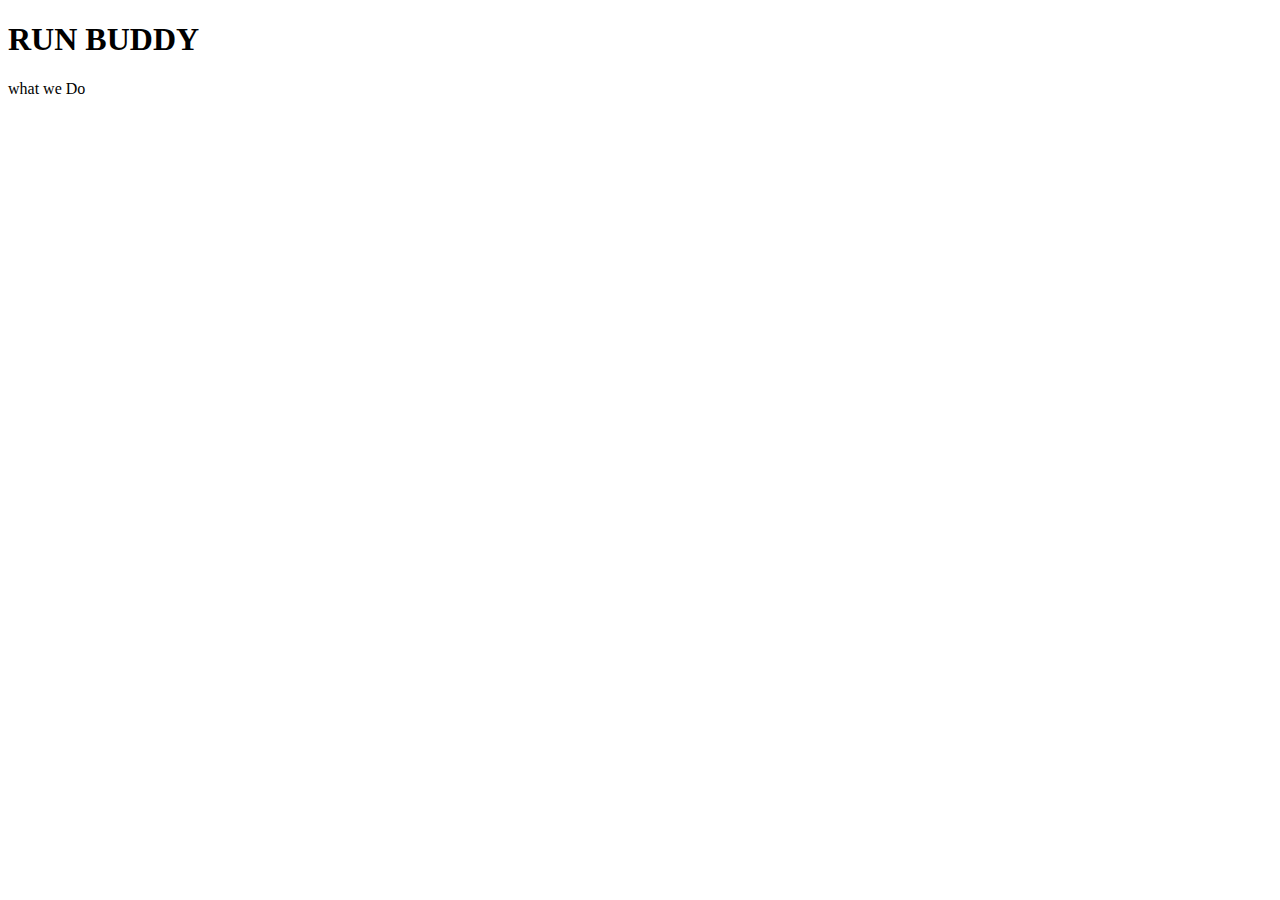
==== homework/run-buddy/index.html @ b5989ddb "page template" ====
<!DOCTYPE html>
<html lang="en">
<head>
    <meta charset="UTF-8">
    <meta http-equiv="X-UA-Compatible" content="IE=edge">
    <meta name="viewport" content="width=device-width, initial-scale=1.0">
    <title>RUN BUDDYT</title>
</head>
<body>
<h1>RUN BUDDY</h1>
 what we Do

</body>
</html>
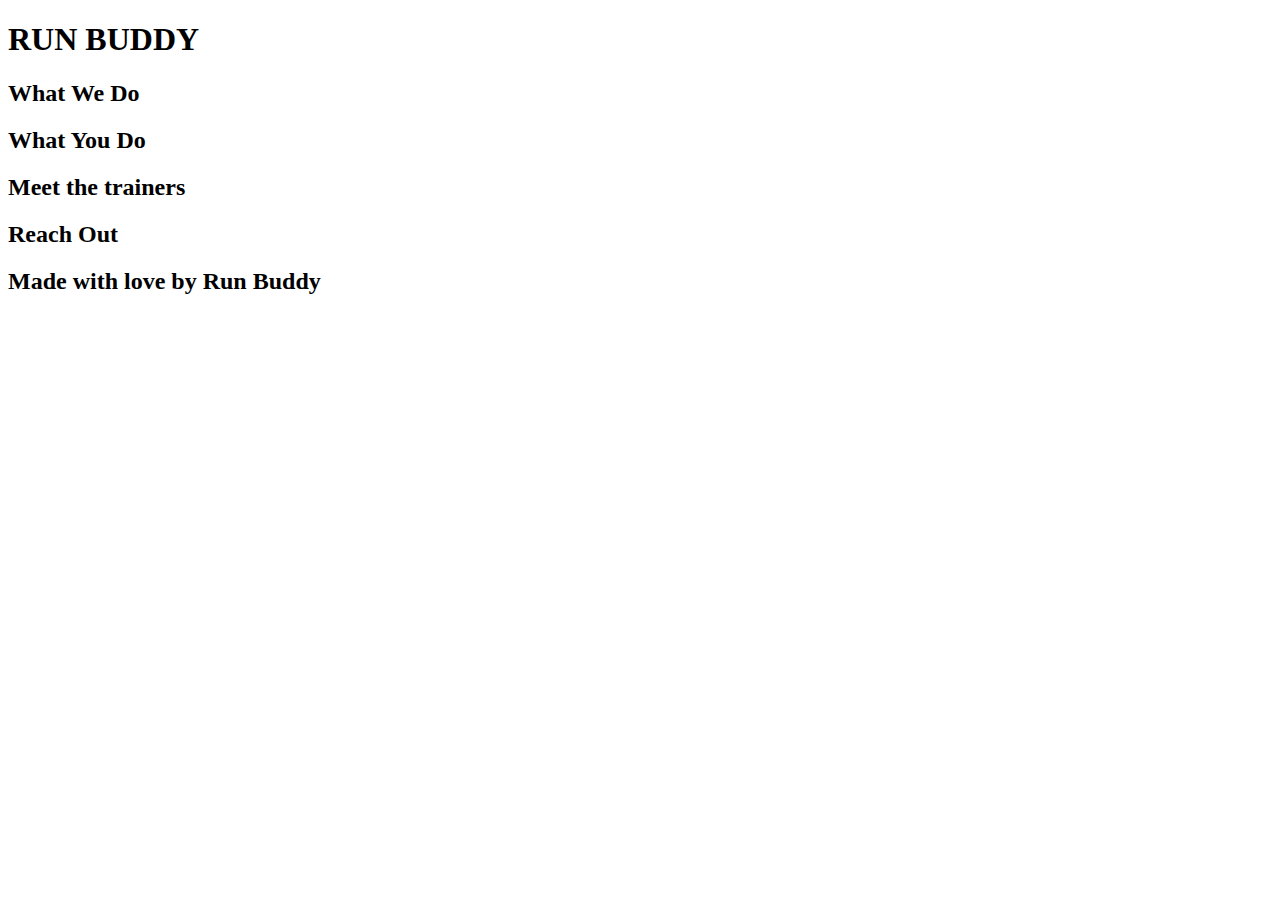
==== commit 8b8e382d: "continue project" ====
--- a/homework/run-buddy/index.html
+++ b/homework/run-buddy/index.html
@@ -1,14 +1,52 @@
 <!DOCTYPE html>
 <html lang="en">
+
 <head>
     <meta charset="UTF-8">
     <meta http-equiv="X-UA-Compatible" content="IE=edge">
     <meta name="viewport" content="width=device-width, initial-scale=1.0">
-    <title>RUN BUDDYT</title>
+    <title>RUN BUDDY</title>
 </head>
+
 <body>
-<h1>RUN BUDDY</h1>
- what we Do
+    <!-- navigation -->
+    <header>
+        <h1>RUN BUDDY</h1>
 
-</body>
+    </header>
+
+    <!-- hero/jumbotron -->
+    <section>
+    </section>
+
+
+    <!-- "what we do" section-->
+    <section>
+        <h2>What We Do</h2>
+    </section>
+
+    <!-- "what you do" -->
+    <section><h2>What You Do</h2>
+    </section>
+
+    <!--"meet the trainers"-->
+     <section>
+      <h2>Meet the trainers</h2>
+      </section>
+
+      <!--"reach out"-->
+      <section>
+          <h2> Reach Out</h2>
+
+      </section>
+      
+      <!--Footer-->
+      <section>
+        <h2> Made with love by Run Buddy</h2>   
+
+      </section>
+
+
+    </body>
+
 </html>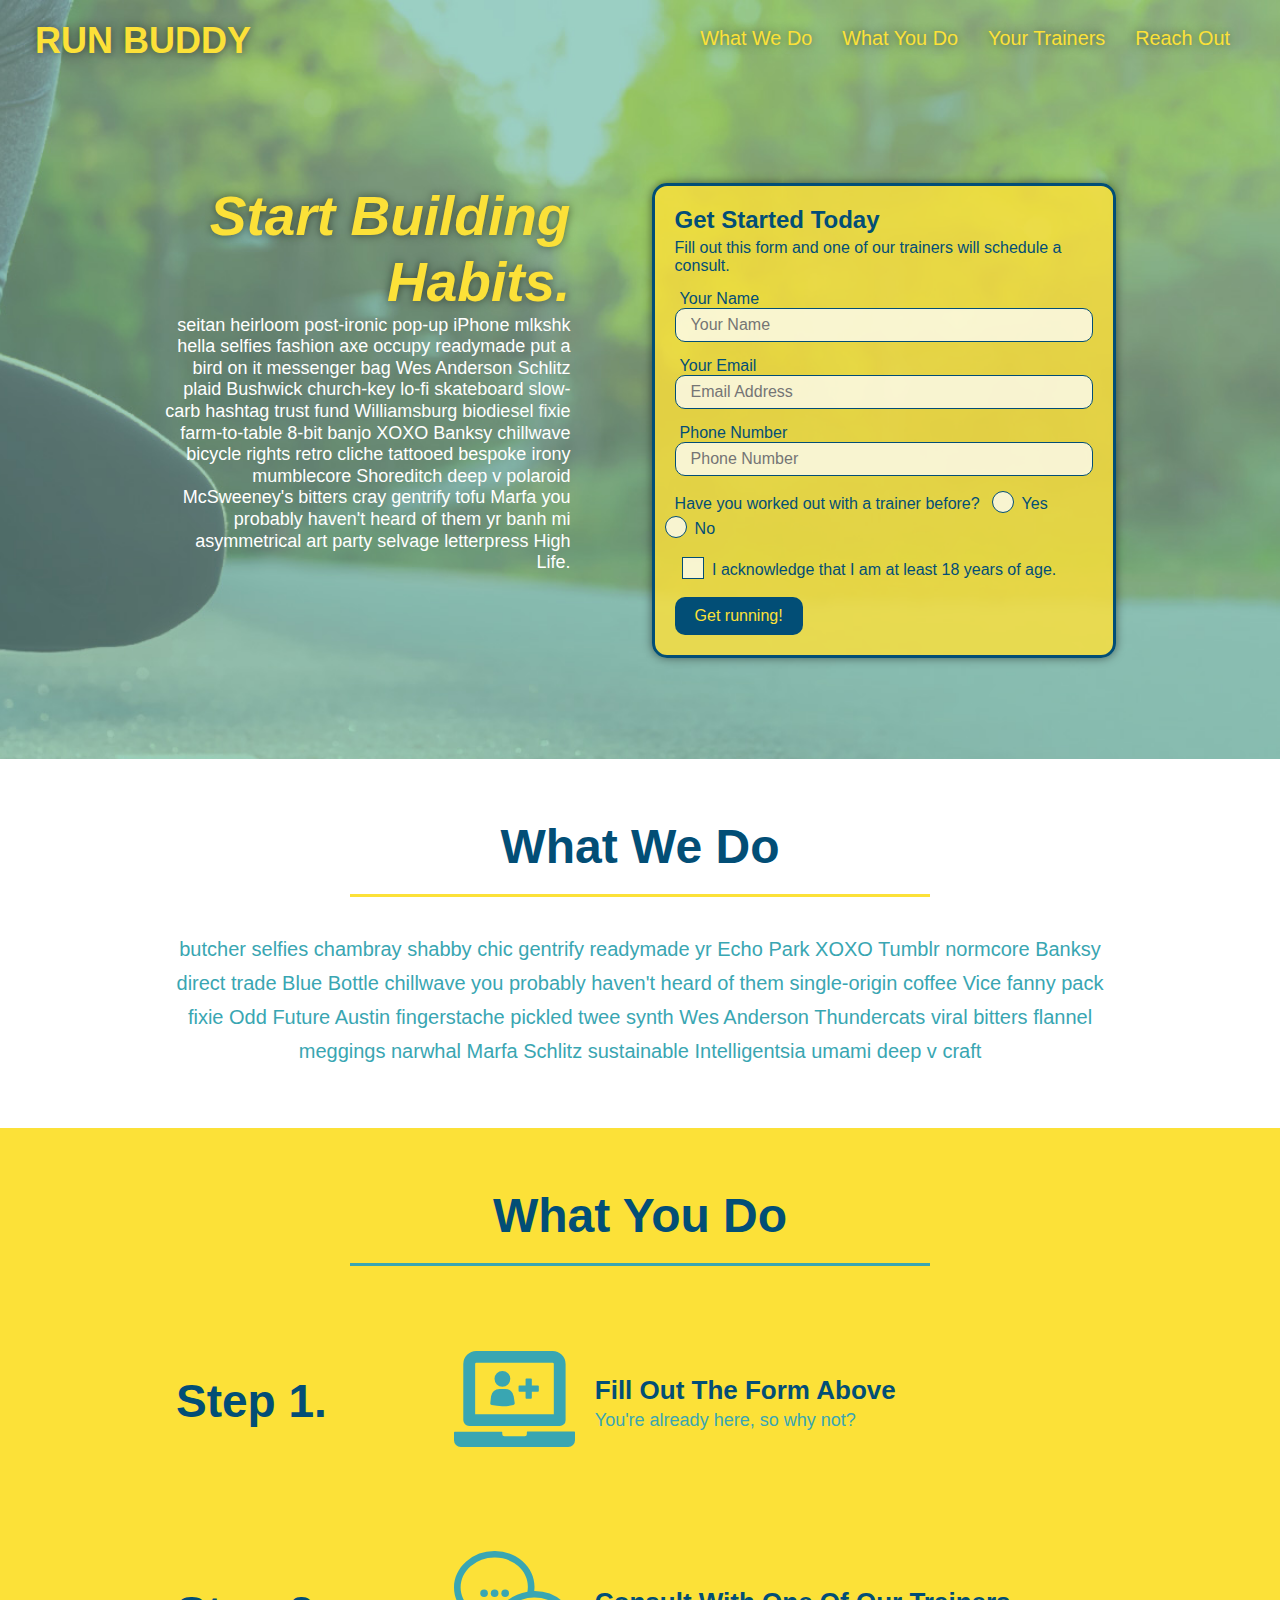
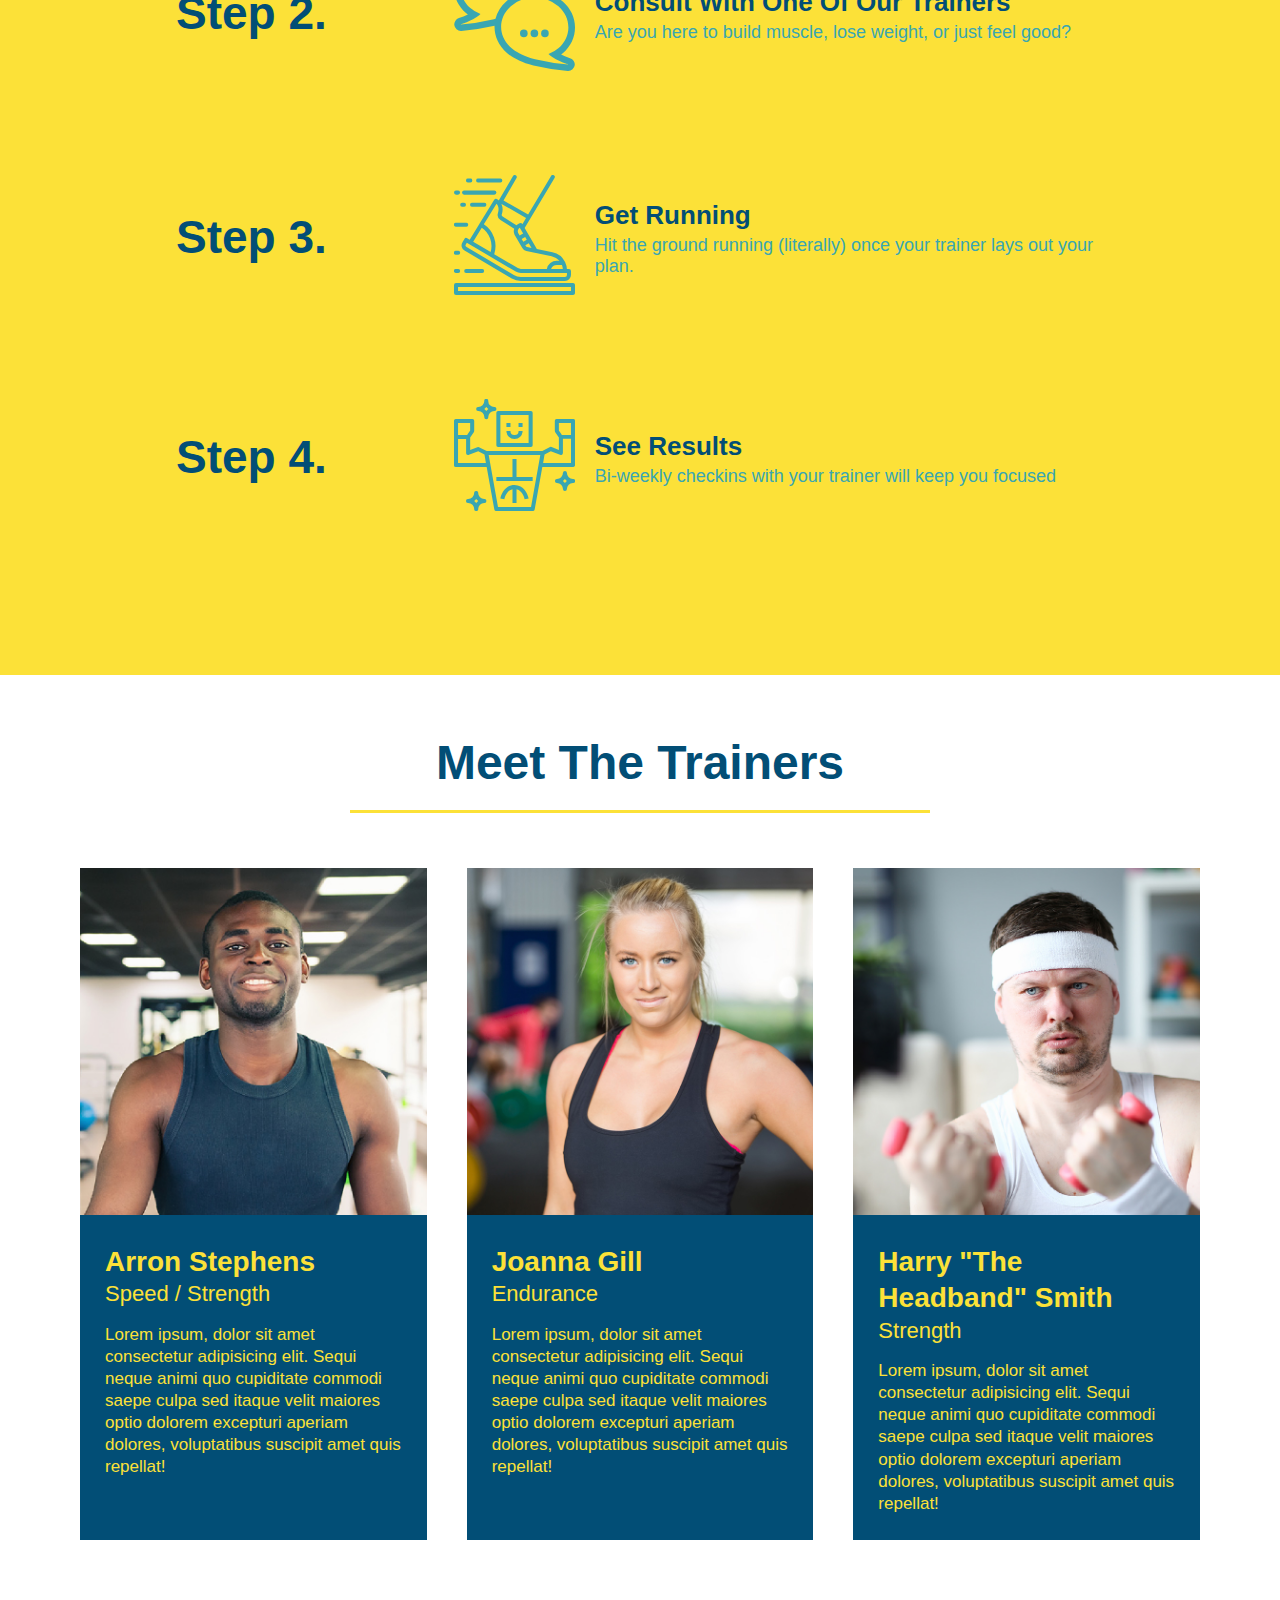
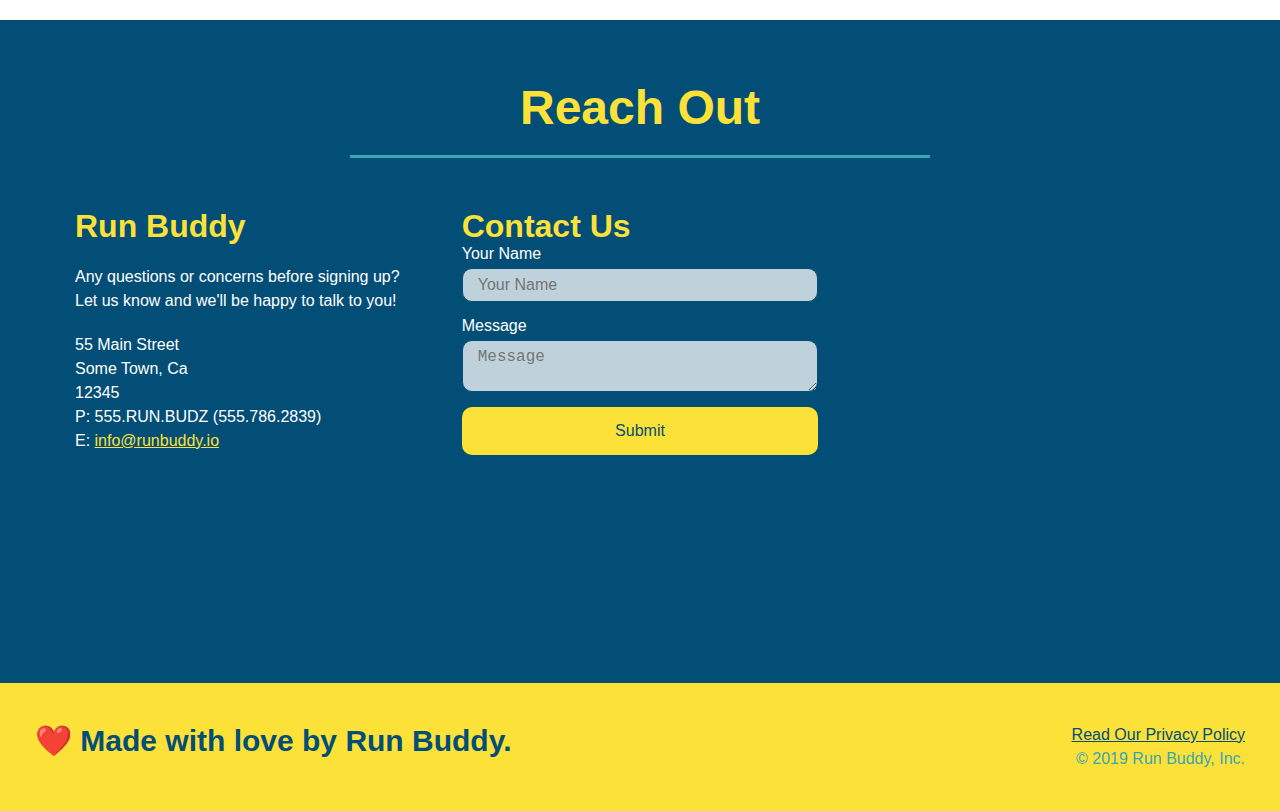
==== commit a8ad7e4b: "improve game experience" ====
--- a/homework/run-buddy/index.html
+++ b/homework/run-buddy/index.html
@@ -1,52 +1,252 @@
 <!DOCTYPE html>
 <html lang="en">
-
-<head>
-    <meta charset="UTF-8">
-    <meta http-equiv="X-UA-Compatible" content="IE=edge">
-    <meta name="viewport" content="width=device-width, initial-scale=1.0">
-    <title>RUN BUDDY</title>
-</head>
-
-<body>
-    <!-- navigation -->
+  <head>
+    <meta charset="UTF-8" />
+    <meta name="viewport" content="width=device-width, initial-scale=1.0" />
+    <link rel="stylesheet" href="./assets/css/style.css">
+    <title>Run Buddy</title>
+  </head>
+  <body>
+    <!-- navigation tags - block level element -->
     <header>
-        <h1>RUN BUDDY</h1>
-
+      <h1>
+        <a href="/">RUN BUDDY</a>
+      </h1>
+      <nav>
+        <ul>
+          <li>
+            <a href="#what-we-do">What We Do</a>
+          </li>
+          <li>
+            <a href="#what-you-do">What You Do</a>
+          </li>
+          <li>
+            <a href="#your-trainers">Your Trainers</a>
+          </li>
+          <li>
+            <a href="#reach-out">Reach Out</a>
+          </li>
+        </ul>
+      </nav>
     </header>
+    <!-- end navigation -->
 
     <!-- hero/jumbotron -->
-    <section>
-    </section>
-
-
-    <!-- "what we do" section-->
-    <section>
-        <h2>What We Do</h2>
-    </section>
-
-    <!-- "what you do" -->
-    <section><h2>What You Do</h2>
-    </section>
-
-    <!--"meet the trainers"-->
-     <section>
-      <h2>Meet the trainers</h2>
-      </section>
-
-      <!--"reach out"-->
-      <section>
-          <h2> Reach Out</h2>
-
-      </section>
-      
-      <!--Footer-->
-      <section>
-        <h2> Made with love by Run Buddy</h2>   
-
-      </section>
-
-
-    </body>
-
+    <section class="hero">
+      <div class="hero-cta">
+        <h2>Start Building Habits.</h2>
+        <p>
+          seitan heirloom post-ironic pop-up iPhone mlkshk hella selfies fashion axe occupy readymade put a bird on it
+          messenger bag Wes Anderson Schlitz plaid Bushwick church-key lo-fi skateboard slow-carb hashtag trust fund
+          Williamsburg biodiesel fixie farm-to-table 8-bit banjo XOXO Banksy chillwave bicycle rights retro cliche
+          tattooed bespoke irony mumblecore Shoreditch deep v polaroid McSweeney's bitters cray gentrify tofu Marfa you
+          probably haven't heard of them yr banh mi asymmetrical art party selvage letterpress High Life.
+        </p>
+      </div>
+
+      <div class="hero-form">
+        <h3>Get Started Today</h3>
+        <p>Fill out this form and one of our trainers will schedule a consult.</p>
+        <form>
+          <label for="name">Your Name</label>
+          <input type="text" placeholder="Your Name" id="name" name="name" class="form-input" />
+          <label for="email">Your Email</label>
+          <input type="email" placeholder="Email Address" id="email" name="email" class="form-input" />
+          <label for="phone">Phone Number</label>
+          <input type="tel" placeholder="Phone Number" name="phone" id="phone" class="form-input" />
+          <p>
+            Have you worked out with a trainer before?
+            <span class="radio-wrapper">
+              <input type="radio" name="trainer-confirm" id="trainer-yes" />
+              <label for="trainer-yes">Yes</label>
+            </span>
+            <span class="radio-wrapper">
+              <input type="radio" name="trainer-confirm" id="trainer-no" />
+              <label for="trainer-no">No</label>
+            </span>
+          </p>
+          <p>
+            <span class="checkbox-wrapper">
+              <input type="checkbox" name="checkpoint1" id="checkbox" />
+              <label for="checkbox">I acknowledge that I am at least 18 years of age.</label>
+            </span>
+          </p>
+          <button type="submit">
+            Get running!
+          </button>
+        </form>
+      </div>
+    </section>
+    <!-- end header -->
+
+    <!-- "what we do" start - <section> -->
+    <section id="what-we-do" class="intro">
+      <div class="flex-row">
+        <h2 class="section-title primary-border">
+          What We Do
+        </h2>
+      </div>
+      <div class="flex-row">
+        <p>
+          butcher selfies chambray shabby chic gentrify readymade yr Echo Park XOXO Tumblr normcore Banksy direct trade  Blue Bottle chillwave you probably haven't heard of them single-origin coffee Vice fanny pack fixie Odd Future Austin fingerstache pickled twee synth Wes Anderson Thundercats viral bitters flannel meggings narwhal Marfa Schlitz sustainable Intelligentsia umami deep v craft
+        </p>
+      </div>
+    </section>
+    <!-- end "what we do" -->
+
+    <!-- "what you do" start -->
+    <section id="what-you-do" class="steps">
+      <div class="flex-row">
+        <h2 class="section-title secondary-border">
+          What You Do
+        </h2> 
+      </div>
+      <div class="step">
+        <h3>Step 1.</h3>
+        <div class="step-info">
+          <div class="step-img">
+            <img src="./assets/images/step-1.svg" alt="" />
+          </div>
+          <div class="step-text">
+            <h4>Fill Out The Form Above</h4>
+            <p>You're already here, so why not?</p>
+          </div>
+        </div>
+      </div>
+      <div class="step">
+        <h3>Step 2.</h3>
+        <div class="step-info">
+          <div class="step-img">
+            <img src="./assets/images/step-2.svg" alt="" />
+          </div>
+          <div class="step-text">
+            <h4>Consult With One Of Our Trainers</h4>
+            <p>Are you here to build muscle, lose weight, or just feel good?</p>
+          </div>
+        </div>
+      </div>
+      <div class="step">
+        <h3>Step 3.</h3>
+        <div class="step-info">
+          <div class="step-img">
+            <img src="./assets/images/step-3.svg" alt="" />
+          </div>
+          <div class="step-text">
+            <h4>Get Running</h4>
+            <p>Hit the ground running (literally) once your trainer lays out your plan.</p>
+          </div>
+        </div>
+      </div>
+      <div class="step">
+        <h3>Step 4.</h3>
+        <div class="step-info">
+          <div class="step-img">
+            <img src="./assets/images/step-4.svg" alt="" />
+          </div>
+          <div class="step-text">
+            <h4>See Results</h4>
+            <p>Bi-weekly checkins with your trainer will keep you focused</p>
+          </div>
+        </div>
+      </div>
+    </section>
+    <!-- "what you do" end -->
+
+    <!-- "meet the trainers" start -->
+    <section id="your-trainers">
+      <div class="flex-row">
+        <h2 class="section-title primary-border">
+          Meet The Trainers
+        </h2>
+      </div>
+
+      <div class="trainers">
+        <article class="trainer">
+          <img src="./assets/images/trainer-1.jpg" alt="Arron Stephens in his workout clothes, ready to pump iron" />
+          <div class="trainer-bio">
+            <h3 class="trainer-name">Arron Stephens</h3>
+            <h4 class="trainer-role">Speed / Strength</h4>
+            <p>Lorem ipsum, dolor sit amet consectetur adipisicing elit. Sequi neque animi quo cupiditate commodi saepe culpa sed itaque velit maiores optio dolorem excepturi aperiam dolores, voluptatibus suscipit amet quis repellat!</p>
+          </div>
+        </article>
+
+        <article class="trainer">
+          <img src="./assets/images/trainer-2.jpg" alt="Joanna Gill cooling off after a work out" />
+          <div class="trainer-bio">
+            <h3 class="trainer-name">Joanna Gill</h3>
+            <h4 class="trainer-role">Endurance</h4>
+            <p>Lorem ipsum, dolor sit amet consectetur adipisicing elit. Sequi neque animi quo cupiditate commodi saepe culpa sed itaque velit maiores optio dolorem excepturi aperiam dolores, voluptatibus suscipit amet quis repellat!</p>
+            </div>
+          </article>
+
+        <article class="trainer">
+          <img src="./assets/images/trainer-3.jpg" alt="Harry Smith wearing a headband and lifting comically small pink weights" />
+          <div class="trainer-bio">
+            <h3 class="trainer-name">Harry "The Headband" Smith</h3>
+            <h4 class="trainer-role">Strength</h4>
+            <p>Lorem ipsum, dolor sit amet consectetur adipisicing elit. Sequi neque animi quo cupiditate commodi saepe culpa sed itaque velit maiores optio dolorem excepturi aperiam dolores, voluptatibus suscipit amet quis repellat!</p>
+          </div>
+        </article>
+      </div>
+    </section>
+    <!-- "meet the trainers" end -->
+
+    <!-- "reach out" start -->
+    <section id="reach-out" class="contact">
+      <div class="flex-row">
+        <h2 class="section-title secondary-border">
+          Reach Out
+        </h2>
+      </div>
+
+      <div class="contact-info">
+        <div>
+          <h3>Run Buddy</h3>
+          <p>
+            Any questions or concerns before signing up? 
+            <br/>
+            Let us know and we'll be happy to talk to you!
+          </p>
+
+          <address>
+            55 Main Street <br/>
+            Some Town, Ca <br/>
+            12345<br/>
+            P: 555.RUN.BUDZ (555.786.2839)<br/>
+            E: <a href="mailto:info@runbuddy.io">info@runbuddy.io</a>
+          </address>
+          
+        </div>
+
+        <div class="contact-form">
+          <h3>Contact Us</h3>
+          <form>
+            <label for="contact-name">Your Name</label>
+            <input type="text" id="contact-name" placeholder="Your Name" />
+        
+            <label for="contact-message">Message</label>
+            <textarea id="contact-message" placeholder="Message"></textarea>
+        
+            <button type="submit">Submit</button>
+          </form>
+        </div>
+        
+        <iframe
+          src="https://www.google.com/maps/embed?pb=!1m14!1m12!1m3!1d12182.30520634488!2d-74.0652613!3d40.2407219!2m3!1f0!2f0!3f0!3m2!1i1024!2i768!4f13.1!5e0!3m2!1sen!2sus!4v1561060983193!5m2!1sen!2sus"
+          frameborder="0" style="border:0" allowfullscreen>
+        </iframe>
+      </div>
+    </section>
+    <!-- "reach out" end -->
+
+    <!-- footer -->
+    <footer>
+      <h2>❤️ Made with love by Run Buddy.</h2>
+      <div>
+        <a href="./privacy-policy.html">Read Our Privacy Policy</a><br/>
+        &copy; 2019 Run Buddy, Inc.
+      </div>
+    </footer>
+    <!-- footer end -->
+  </body>
 </html>--- a/homework/run-buddy/assets/css/style.css
+++ b/homework/run-buddy/assets/css/style.css
@@ -0,0 +1,587 @@
+:root {
+    --primary-color: #fce138;
+    --secondary-color: #024e76;
+    --tertiary-color: #39a6b2;
+  }
+  
+  * {
+    box-sizing: border-box;
+    margin: 0;
+    padding: 0;
+  }
+  
+  body {
+    color: var(--tertiary-color);
+    font-family: Helvetica, Arial, sans-serif;
+  }
+  
+  
+  /* HEADER / NAV BAR STYLES START */
+  
+  header {
+    padding: 20px 35px;
+    background-color: var(--tertiary-color);
+    display: flex;
+    justify-content: space-between;
+    flex-wrap: wrap;
+    position: sticky;
+    position: -webkit-sticky;
+    top: 0;
+    background-image: url("../images/hero-bg.jpg");
+    background-size: cover;
+    background-attachment: fixed;
+    background-position: 80%;
+    z-index: 9999;
+  }
+  
+  header h1 {
+    font-weight: bold;
+    margin: 0;
+    font-size: 36px;
+    color: var(--primary-color);
+    text-shadow: 0 0 10px rgba(0, 0, 0, 0.5);
+  }
+  
+  header a {
+    text-decoration: none;
+    color: var(--primary-color);
+  }
+  
+  header nav {
+    margin: 7px 0;
+  }
+  
+  header nav ul {
+    display: flex;
+    flex-wrap: wrap;
+    justify-content: space-between;
+    align-items: center;
+    list-style: none;
+  }
+  
+  header nav ul li a {
+    padding: 10px 15px;
+    font-weight: lighter;
+    font-size: 1.55vw;
+    text-shadow: 0 0 10px rgba(0, 0, 0, 0.5);
+  }
+  
+  header nav ul li a:hover {
+    background: var(--primary-color);
+    color: var(--secondary-color);
+    border-radius: 15px;
+    text-shadow: none;
+  }
+  
+  /* HEADER / NAVBAR STYLES END */
+  
+  
+  
+  /* FOOTER STYLES START */
+  footer {
+    background: var(--primary-color);
+    padding: 40px 35px;
+    display: flex;
+    justify-content: space-between;
+    flex-wrap: wrap;
+    width: 100%;
+  }
+  
+  footer h2 {
+    color: var(--secondary-color);
+    font-size: 30px;
+    margin: 0;
+  }
+  
+  footer div {
+    line-height: 1.5;
+    text-align: right;
+  }
+  
+  footer a {
+    color: var(--secondary-color);
+  }
+  /* END FOOTER STYLES */
+  
+  /* STYLE ALL SECTION TAGS */
+  section {
+    padding: 60px;
+  }
+  
+  /* HERO STYLES START */
+  .hero {
+    background-image: url('../images/hero-bg.jpg');
+    background-size: cover;
+    display: flex;
+    justify-content: center;
+    flex-wrap: wrap;
+    align-items: flex-start;
+    background-attachment: fixed;
+    background-position: 80%;
+  }
+  
+  .hero-cta {
+    width: 35%;
+    text-align: right;
+    margin: 3.5%;
+    color: #fff;
+    font-size: 18px;
+    line-height: 1.2;
+  }
+  
+  .hero-cta h2 {
+    font-style: italic;
+    font-size: 55px;
+    color: var(--primary-color);
+    text-shadow: 0 0 10px rgba(0, 0, 0, 0.5);
+  }
+  
+  .hero-form {
+    border: 3px solid var(--secondary-color);
+    background-color: rgba(255, 225, 56, 0.8);
+    padding: 20px;
+    color: var(--secondary-color);
+    width: 40%;
+    margin: 3.5%;
+    border-radius: 15px;
+    box-shadow: 0 0 10px rgba(0, 0, 0, 0.5);
+  }
+  
+  .hero-form button:hover {
+    background-color: var(--tertiary-color);  
+  }
+  
+  .hero-form h3 {
+    font-size: 24px;
+    margin: 0;
+  }
+  .hero-form p {
+    margin: 5px 0 15px 0;
+  }
+  
+  .form-input {
+    border: 1px solid var(--secondary-color);
+    display: block;
+    padding: 7px 15px;
+    font-size: 16px;
+    color: var(--secondary-color);
+    width: 100%;
+    margin-bottom: 15px; 
+    border-radius: 10px;
+    background-color: rgba(255,255,255, 0.75);
+  }
+  
+  .form-input:focus {
+    background-color: rgba(255,255,255, 1);
+    outline: none;
+  }
+  
+  .hero-form label {
+    margin: 0 5px;
+  }
+  
+  .hero-form button {
+    color: var(--primary-color);
+    background-color: var(--secondary-color);
+    border: none;
+    padding: 10px 20px;
+    font-size: 16px;
+    border-radius: 10px;
+  } 
+  
+  .checkbox-wrapper input, .radio-wrapper input {
+    opacity: 0;
+  }
+  
+  .checkbox-wrapper label, .radio-wrapper label {
+    position: relative;
+    left: 10px;
+    margin: 10px;
+    line-height: 1.6;
+  }
+  
+  .checkbox-wrapper label::before, .radio-wrapper label::before {
+    content: "";
+    height: 20px;
+    width: 20px;
+    background: rgba(255, 255, 255, 0.75);  
+    border: 1px solid var(--secondary-color);  
+    position: absolute;
+    top: -4px;
+    left: -30px;
+  }
+  
+  .radio-wrapper label::before {
+    border-radius: 50%;
+  }
+  
+  .radio-wrapper label::after {
+    content: "";
+    height: 20px;
+    width: 20px;
+    border-radius: 50%;
+    background: var(--secondary-color);
+    position: absolute;
+    left: -29px;
+    top: -3px;
+    background-image: radial-gradient(circle, var(--tertiary-color), var(--secondary-color));
+  }
+  
+  .checkbox-wrapper label::after {
+    content: "";
+    height: 6px;
+    width: 14px;
+    border-left: 2px solid var(--secondary-color);
+    border-bottom: 2px solid var(--secondary-color);
+    position: absolute;
+    left: -26px;
+    top: 1px;
+    transform: rotate(-58deg);
+  }
+  
+  .checkbox-wrapper input + label::after, 
+  .radio-wrapper input + label::after {
+    content: none;
+  }
+  
+  .checkbox-wrapper input:checked + label::after, 
+  .radio-wrapper input:checked + label::after {
+    content: "";
+  }
+  /* HERO STYLES END */
+  
+  
+  /* SECTION TITLE STYLES START */
+  .section-title {
+    font-size: 48px;
+    border-bottom: 3px solid;
+    color: var(--secondary-color);
+    padding-bottom: 20px;
+    text-align: center;
+    margin: 0 auto 35px auto;
+    width: 50%;
+  }
+  
+  .primary-border {
+    border-color: var(--primary-color);
+  }
+  
+  .secondary-border {
+    border-color: var(--tertiary-color);
+  }
+  /* SECTION TITLE STYLES END */
+  
+  /* WHAT WE DO STYLES */
+  .intro p {
+    line-height: 1.7;
+    color: var(--tertiary-color);
+    width: 80%;
+    margin: 0 auto;
+    font-size: 20px;
+    text-align: center;
+  }
+  /* WHAT YOU DO STYLES END */
+  
+  
+  /* WHAT YOU DO STYLES START */
+  .steps { 
+    background: var(--primary-color);
+  }
+  
+  .step {
+    margin: 50px auto;
+    padding-bottom: 50px;
+    width: 80%;
+    display: flex;
+    flex-wrap: wrap;
+    align-items: center;
+    justify-content: space-between;
+  }
+  
+  .step:last-child {
+    border-bottom: none;
+  }
+  
+  .step h3 {
+    color: var(--secondary-color);
+    font-size: 46px;
+    flex: 1 30%;
+  }
+  
+  .step-info {
+    flex: 2 70%;
+    display: flex;
+    flex-wrap: wrap;
+    align-items: center;
+  }
+  
+  .step-img {
+    flex: 1 12%;
+    margin-right: 20px;
+  }
+  
+  .step-img img {
+    max-width: 100%;
+  }
+  
+  .step-text {
+    flex: 12;
+  }
+  
+  .step-text p {
+    color: var(--tertiary-color);
+    font-size: 18px;
+  }
+  
+  .step-text h4 {
+    font-size: 26px;
+    line-height: 1.5;
+    color: var(--secondary-color);
+  }
+  /* WHAT YOU DO STYLES END */
+  
+  /* MEET THE TRAINERS START */
+  .trainers {
+    width: 100%;
+    margin: 0 auto;
+    display: flex;
+    flex-wrap: wrap;
+    justify-content: space-around;
+  }
+  
+  .trainer {
+    margin: 20px;
+    flex: 1;
+    background: var(--secondary-color);
+    color: var(--primary-color);
+  }
+  
+  .trainer img {
+    width: 100%;
+  }
+  
+  .trainer-bio {
+    padding: 25px;
+    line-height: 1.3;
+  }
+  
+  .trainer-bio h3 {
+    font-size: 28px;
+  }
+  
+  .trainer-bio h4 {
+    font-weight: lighter;
+    font-size: 22px;
+    margin-bottom: 15px;
+  }
+  
+  .trainer-bio p {
+    font-size: 17px;
+  }
+  /* TRAINER STYLES END */
+  
+  /* REACH OUT STYLES START */
+  .contact {
+    background: var(--secondary-color);
+  }
+  
+  .contact h2 {
+    color: var(--primary-color);
+  }
+  
+  .contact-info {
+    display: flex;
+    justify-content: space-between;
+    flex-wrap: wrap;
+  }
+  
+  .contact-info > * {
+    flex: 1;
+    margin: 15px;
+  }
+  
+  .contact-info iframe {
+    height: 400px;
+  }
+  
+  .contact-info div {
+    color: white;
+  }
+  
+  .contact-info h3 {
+    color: var(--primary-color);
+    font-size: 32px;
+  }
+  
+  .contact-info p, .contact-info address {
+    margin: 20px 0;
+    line-height: 1.5;
+    font-size: 16px;
+    font-style: normal;
+  }
+  
+  .contact-form input, .contact-form textarea {
+    border: 1px solid var(--secondary-color);
+    display: block;
+    padding: 7px 15px;
+    font-size: 16px;
+    color: var(--secondary-color);
+    width: 100%;
+    margin-bottom: 15px;
+    margin-top: 5px;
+    border-radius: 10px;
+    background-color: rgba(255,255,255, 0.75);
+  }
+  
+  .contact-form input:focus, .contact-form textarea:focus {
+    background-color: rgba(255,255,255, 1);
+    outline: none;
+  }
+  
+  .contact-form button {
+    width: 100%;
+    border: none;
+    background: var(--primary-color);
+    color: var(--secondary-color);
+    text-align: center;
+    padding: 15px 0;
+    font-size: 16px;
+    border-radius: 10px;
+  }
+  
+  .contact-form button:hover {
+    color: var(--primary-color);
+    background: var(--tertiary-color);
+  }
+  
+  .contact-info a {
+    color: var(--primary-color);
+  }
+  /* REACH OUT STYLES END */
+  
+  /* UTILITIES */
+  .text-left {
+    text-align: left;
+  }
+  
+  .text-right {
+    text-align: right;
+  }
+  
+  .flex-row {
+    display: flex;
+  }
+  
+  /* MEDIA QUERY FOR SMALLER DESKTOP SCREENS AND SMALLER */
+  @media screen and (max-width: 980px) {
+    header {
+      padding-bottom: 0;
+      justify-content: center;
+      position: relative;
+    }
+  
+    header h1 {
+      width: 100%;
+      text-align: center;
+    }
+  
+    header nav ul {
+      margin-top: 20px;
+      width: 100%;
+      justify-content: center;
+    }
+  
+    header nav ul li a {
+      font-size: 20px;
+    }
+  
+    footer h2, footer div {
+      text-align: center;
+      width: 100%;
+    }
+  
+    .hero-cta, .hero-form {
+      width: 100%;
+    }
+    
+    .hero-cta {
+      text-align: center;
+    }
+  
+    .section-title {
+      width: 80%;
+    }
+    
+    .trainer {
+      flex: 0 70%;
+    }
+    
+    .contact-info iframe{
+      flex: 1 100%;
+    }
+  }
+  
+  /* MEDIA QUERY FOR TABLETS AND SMALLER */
+  @media screen and (max-width: 768px) {
+    section {
+      padding: 30px 15px;
+    }
+  
+    .step h3 {
+      flex: 1 100%;
+      text-align: center;
+    }
+  
+    .step-info {
+      flex: 2 100%;
+      text-align: center;
+      justify-content: center;
+    }
+  
+    .step-img {
+      flex: 0 32%;
+      margin-right: 0;
+      margin-top: 15px;
+      margin-bottom: 15px;
+    }
+  
+    .step-text {
+      flex: 100%;  
+    }
+  
+    .trainer-bio h3, .trainer-bio h4 {
+      display: block;
+    }
+  }
+  
+  /* MEDIA QUERY FOR MOBILE PHONES AND SMALLER */
+  @media screen and (max-width: 575px) {
+    .hero-form button {
+      width: 100%;
+    }
+  
+    .section-title {
+      width: 95%;
+    }
+  
+    .intro p {
+      width: 100%;
+    }
+  
+    .trainer {
+      flex: 0 100%;
+    }
+  
+    .contact-info {
+      text-align: center;
+    }
+  
+    .contact-info > * {
+      flex: 0 100%;
+    }
+  
+    .contact-form {
+      order: 3;
+    }
+  }
+  